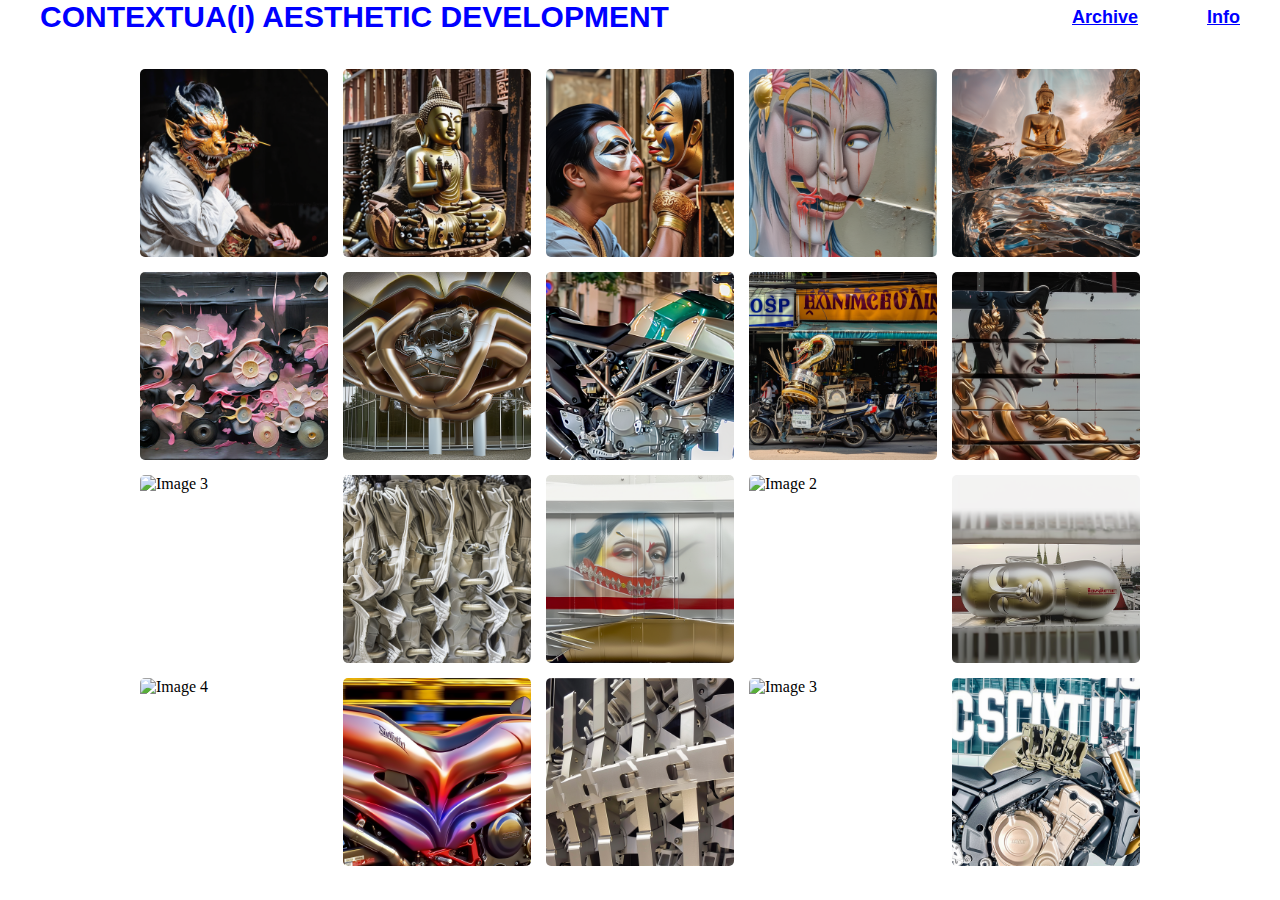
==== pages/B-database.html @ b6aa801c "new file:   assets/base.glb 	new file:   carousel.html 	new file:   css/data.css 	new file:   css/gl" ====
<!DOCTYPE html>
<html lang="en">
<head>
    <meta charset="UTF-8">
    <meta http-equiv="X-UA-Compatible" content="IE=Edge">
    <link rel="preconnect" href="https://fonts.googleapis.com">
    <link rel="preconnect" href="https://fonts.gstatic.com" crossorigin>
    <link rel="stylesheet" href="../css/data.css">
    <link rel="stylesheet" href="../css/topbar.css">
</head>
<body>
    <body>
        <div id="topbar-container"></div>
        <div class="container">
            <div class="content-wrapper">
                <div id="featured-photo" class="hidden"></div>
                <div class="photo-gallery">
                    <div class="column">
                        <div class="photo" data-text="1-GENERATION&#10;CITYXCITY">
                            <img src="../images/gen/B/B-01.png" alt="Image 1">
                            <div class="overlay"></div>
                        </div>
                        <div class="photo" data-text="1-GENERATION CITYXCITY">
                            <img src="../images/gen/B/B-02.png" alt="Image 2">
                            <div class="overlay"></div>
                        </div>
                        <div class="photo" data-text="1-GENERATION CITYXCITY">
                           <img src="../images/gen/B/B-03.png" alt="Image 3">
                           <div class="overlay"></div>
                        </div>
                        <div class="photo" data-text="1-GENERATION CITYXCITY">
                            <img src="../images/gen/B/B-04.png" alt="Image 4">
                            <div class="overlay"></div>
                        </div>
                        <div class="photo" data-text="1-GENERATION CITYXCITY">
                            <img src="../images/gen/B/B-05.png" alt="Image 1">
                            <div class="overlay"></div>
                        </div>
                        <div class="photo" data-text="1-GENERATION CITYXCITY">
                            <img src="../images/gen/B/B-06.png" alt="Image 2">
                            <div class="overlay"></div>
                        </div>
                        <div class="photo" data-text="2-GENERATION CITYXBRAND">
                           <img src="../images/gen/B/B-07.png" alt="Image 3">
                           <div class="overlay"></div>
                        </div>
                        <div class="photo" data-text="2-GENERATION CITYXBRAND">
                            <img src="../images/gen/B/B-08.png" alt="Image 4">
                            <div class="overlay"></div>
                        </div>
                        <div class="photo" data-text="2-GENERATION CITYXBRAND">
                            <img src="../images/gen/B/B-09.png" alt="Image 1">
                            <div class="overlay"></div>
                        </div>
                        <div class="photo" data-text="1-GENERATION CITYXCITY">
                            <img src="../images/gen/B/B-10.png" alt="Image 2">
                            <div class="overlay"></div>
                        </div>
                        <div class="photo" data-text="1-GENERATION CITYXCITY">
                           <img src="../images/gen/B/B-11.png" alt="Image 3">
                           <div class="overlay"></div>
                        </div>
                        <div class="photo" data-text="2-GENERATION CITYXBRAND">
                            <img src="../images/gen/B/B-12.png" alt="Image 4">
                            <div class="overlay"></div>
                        </div>
                        <div class="photo" data-text="2-GENERATION CITYXBRAND">
                            <img src="../images/gen/B/B-13.png" alt="Image 1">
                            <div class="overlay"></div>
                        </div>
                        <div class="photo" data-text="2-GENERATION CITYXBRAND">
                            <img src="../images/gen/B/B-14.png" alt="Image 2">
                            <div class="overlay"></div>
                        </div>
                        <div class="photo" data-text="2-GENERATION CITYXBRAND">
                           <img src="../images/gen/B/B-15.png" alt="Image 3">
                           <div class="overlay"></div>
                        </div>
                        <div class="photo" data-text="2-GENERATION CITYXBRAND">
                            <img src="../images/gen/B/B-16.png" alt="Image 4">
                            <div class="overlay"></div>
                        </div>
                        <div class="photo" data-text="2-GENERATION CITYXBRAND">
                            <img src="../images/gen/B/B-17.png" alt="Image 1">
                            <div class="overlay"></div>
                        </div>
                        <div class="photo" data-text="2-GENERATION CITYXBRAND">
                            <img src="../images/gen/B/B-18.png" alt="Image 2">
                            <div class="overlay"></div>
                        </div>
                        <div class="photo" data-text="2-GENERATION CITYXBRAND">
                           <img src="../images/gen/B/B-19.png" alt="Image 3">
                           <div class="overlay"></div>
                        </div>
                        <div class="photo" data-text="2-GENERATION CITYXBRAND">
                            <img src="../images/gen/B/B-20.png" alt="Image 4">
                            <div class="overlay"></div>
                        </div>
                    </div>
                </div>
                <div id="text-display"></div> 
        </div>
        </div>
        <script src="../js/data.js"></script>
        <script>
            fetch('topbar.html')
                .then(response => response.text())
                .then(data => {
                    document.getElementById('topbar-container').innerHTML = data;
                });
        </script>
    </body>
</html>
---- css/data.css ----
:root {
  --gap: 15px;
  --blue: #0000FF;
  --sub-header-font-family: 'Inter', sans-serif;
  --transition-time: 0.3s;
}

html, body {
  height: 100%;
  margin: 0;
  padding: 0;
  overflow: hidden;
}

body {
  display: flex;
  flex-direction: column;
}

* {
  padding: 0;
  margin: 0;
  box-sizing: border-box;
}


.container {
  flex: 1;
  display: flex;
  overflow: hidden;
}

.content-wrapper {
  display: flex;
  width: 100%;
  height: 100%;
  justify-content: center;
  align-items: center;
  transition: transform var(--transition-time) ease;
  position: relative;
}

/* 2. 縮小照片尺寸，5x4 置中矩陣 */
.photo-gallery {
  flex: 0 1 auto;
  overflow-y: auto;
  display: grid;
  grid-template-columns: repeat(5, 1fr);
  grid-template-rows: repeat(4, 1fr);
  gap: var(--gap);
  max-width: 1000px;
  margin: auto;
  transition: transform var(--transition-time) ease;
}

/* 3. 調整照片間距 */
.column {
  display: contents;
}

.photo {
  aspect-ratio: 1 / 1;
  width: 100%;
  height: 100%;
  overflow: hidden; /* 防止放大時溢出 */
  position: relative; /* 為絕對定位的子元素提供參考 */
  transition: filter var(--transition-time) ease;

}

.photo img {
  width: 100%;
  height: 100%;
  object-fit: cover;
  display: block;
  border-radius: 5px;
  transition: transform 0.5s ease; /* 添加過渡效果 */
  transition: mix-blend-mode var(--transition-time) ease;
}

.overlay {
  position: absolute;
  top: 0;
  left: 0;
  width: 100%;
  height: 100%;
  background-color: blueviolet;
  opacity: 0;
  mix-blend-mode: difference;
  transition: opacity var(--transition-time) ease;
}

.content-wrapper.show-featured .photo .overlay {
  opacity: 1;
}

#featured-photo {
  position: absolute;
  left: 2%;
  top: 50%;
  transform: translateY(-50%);
  width: 41.53%;
  height: auto;
  opacity: 0;
  transition: opacity var(--transition-time) ease;
  display: flex;
  justify-content: center;
  align-items: center;
  z-index: 5; /* 確保大圖在文字下方 */
}

#featured-photo img {
  max-width: 100%;
  max-height: 100%;
  object-fit: contain;
}

.content-wrapper.show-featured .photo-gallery {
  transform: translateX(41%); /* 調整這個值以適應左側大圖 */
  background-color: rgba(0, 0, 0, 0.1);
}

.content-wrapper.show-featured .photo img {
  mix-blend-mode: difference;
}

#featured-photo.show {
  opacity: 1;
}


/* 4. 文字樣式調整 */
#text-display {
  position: absolute;
  right: 20px;
  top: 50%;
  transform: translateY(-50%) rotate(180deg);
  writing-mode: vertical-rl;
  font-family: var(--sub-header-font-family);
  font-size: 24px;
  color: var(--blue);
  height: 80%;
  display: flex;
  align-items: center;
  white-space: pre-wrap;
  text-align: center;
  transition: all var(--transition-time) ease;
  z-index: 10;
}

.photo:hover img {
  transform: scale(1.25); /* 當 hover 時放大到 125% */
}

.content-wrapper.show-featured #text-display {
  font-size: 80px;
  color: rgb(0, 255, 34);
  mix-blend-mode: difference;

}

/* 響應式設計 */
@media (max-width: 1200px) {
  .photo-gallery {
    grid-template-columns: repeat(4, 1fr);
    grid-template-rows: repeat(5, 1fr);
  }
}

@media (max-width: 900px) {
  .photo-gallery {
    grid-template-columns: repeat(3, 1fr);
    grid-template-rows: repeat(7, 1fr);
  }
}

@media (max-width: 600px) {
  .photo-gallery {
    grid-template-columns: repeat(2, 1fr);
    grid-template-rows: repeat(10, 1fr);
  }
}

@media (max-width: 400px) {
  .photo-gallery {
    grid-template-columns: 1fr;
    grid-template-rows: repeat(20, 1fr);
  }
}
---- css/topbar.css ----
:root {
    --blue: #0000FF;
    --sub-header-font-family: 'Inter', sans-serif;
    --sub-header-font-weight: 600;
    --sub-header-font-size: 30px;
    --menu-link-font-family: 'Inter', sans-serif;
    --menu-link-font-weight: 600;
    --menu-link-font-size: 18px;
    --menu-link-text-decorationLine: underline;
    --heading-font-family: 'Inter', sans-serif;
    --heading-font-weight: 600;
    --heading-font-size: 80px;
    --mpargraphy-font-family: 'Inter', sans-serif;
    --mpargraphy-font-style: italic;
    --mpargraphy-font-weight: 500;
    --mpargraphy-font-size: 20px;
  }
  
.topbar {
    display: flex;
    flex-direction: row;
    justify-content: space-between;
    width: 100%;
    box-sizing: border-box;
    padding: 0px 40px;
    background-color: #fff; /* 确保背景色与内容区分开 */
    border-bottom: none; /* 添加边框线，区分导航栏 */
}

.frame-6 {
    display: flex;
    box-sizing: border-box;
}

.logo {
    overflow-wrap: break-word;
    font-family: var(--sub-header-font-family);
    font-weight: var(--sub-header-font-weight);
    font-size: var(--sub-header-font-size);
    color: var(--blue);
}

.menu {
    margin: 7px 0;
    display: flex;
    flex-direction: row;
    justify-content: space-between;
    width: 168px;
    height: fit-content;
    box-sizing: border-box;
}

.project, .info {
    display: flex;
    box-sizing: border-box;
}

.project-1, .info-1 {
    overflow-wrap: break-word;
    font-family: var(--menu-link-font-family);
    font-weight: var(--menu-link-font-weight);
    font-size: var(--menu-link-font-size);
    text-decoration-line: var(--menu-link-text-decorationLine);
    color: var(--blue);
}
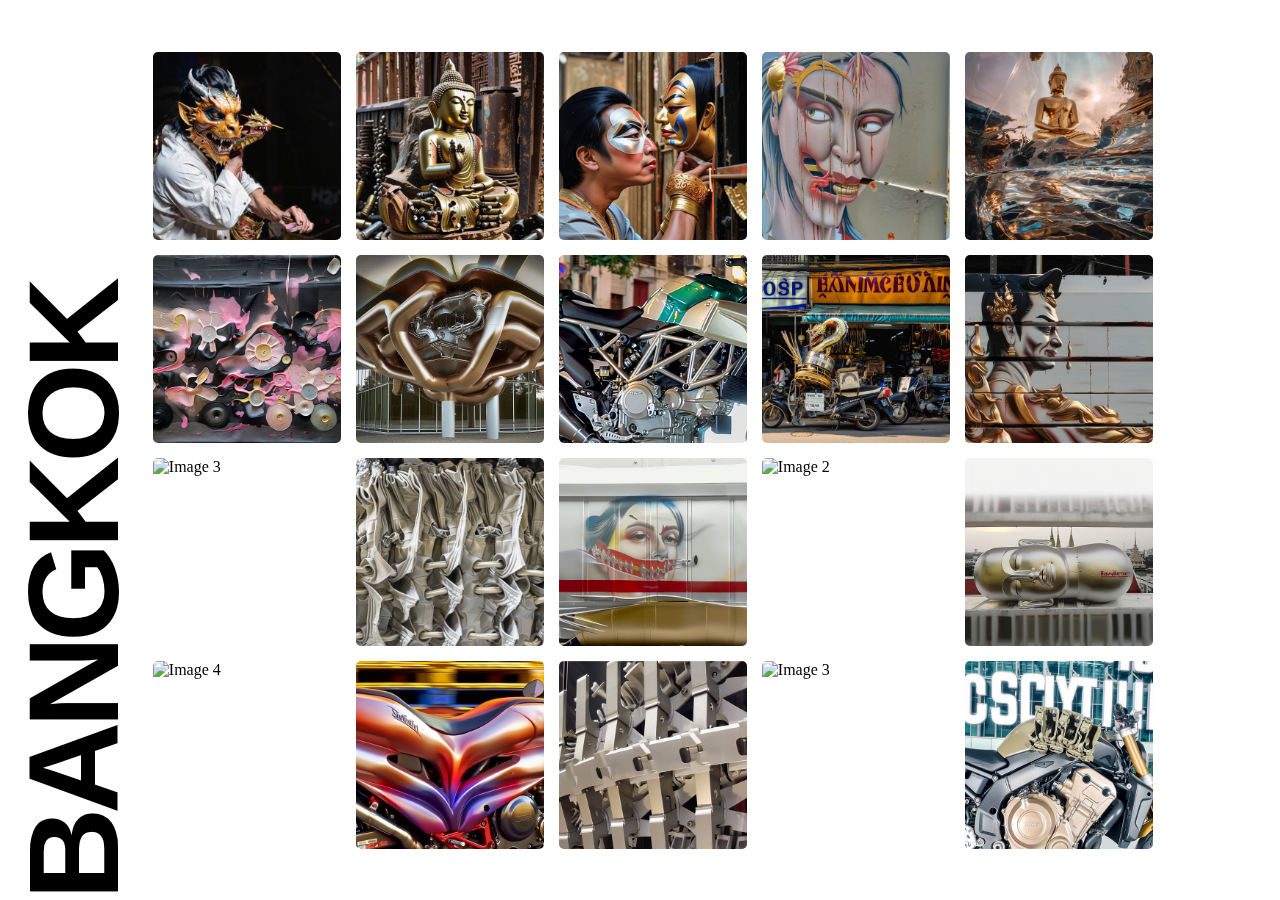
==== commit 49350fac: "k" ====
--- a/pages/B-database.html
+++ b/pages/B-database.html
@@ -3,111 +3,115 @@
 <head>
     <meta charset="UTF-8">
     <meta http-equiv="X-UA-Compatible" content="IE=Edge">
+    <title> BANGKOK </title>
     <link rel="preconnect" href="https://fonts.googleapis.com">
     <link rel="preconnect" href="https://fonts.gstatic.com" crossorigin>
     <link rel="stylesheet" href="../css/data.css">
-    <link rel="stylesheet" href="../css/topbar.css">
 </head>
 <body>
     <body>
-        <div id="topbar-container"></div>
-        <div class="container">
-            <div class="content-wrapper">
-                <div id="featured-photo" class="hidden"></div>
-                <div class="photo-gallery">
-                    <div class="column">
-                        <div class="photo" data-text="1-GENERATION&#10;CITYXCITY">
-                            <img src="../images/gen/B/B-01.png" alt="Image 1">
-                            <div class="overlay"></div>
+        <div class="page-container">
+            <div class="section upper-section">
+                <div class="container">
+                    <div class="city-background"><a href="../index.html">BANGKOK</a></div>
+                    <div class="content-wrapper">
+                        <div id="featured-photo" class="hidden"></div>
+                        <div class="photo-gallery">
+                            <div class="column">
+                                <div class="photo" data-text="1-GENERATION CITYXCITY_MAY.2024_SOURCE:INSTAGRAM">
+                                    <img src="../images/gen/B/B-01.png" alt="Image 1"/>
+                                    <div class="overlay"></div>
+                                </div>
+                                <div class="photo" data-text="1-GENERATION CITYXCITY_MAY.2024_SOURCE:INSTAGRAM">
+                                    <img src="../images/gen/B/B-02.png" alt="Image 2"/>
+                                    <div class="overlay"></div>
+                                </div>
+                                <div class="photo" data-text="1-GENERATION CITYXCITY_MAY.2024_SOURCE:INSTAGRAM">
+                                   <img src="../images/gen/B/B-03.png" alt="Image 3">
+                                   <div class="overlay"></div>
+                                </div>
+                                <div class="photo" data-text="1-GENERATION CITYXCITY_MAY.2024_SOURCE:INSTAGRAM">
+                                    <img src="../images/gen/B/B-04.png" alt="Image 4">
+                                    <div class="overlay"></div>
+                                </div>
+                                <div class="photo" data-text="1-GENERATION CITYXCITY_MAY.2024_SOURCE:INSTAGRAM">
+                                    <img src="../images/gen/B/B-05.png" alt="Image 1">
+                                    <div class="overlay"></div>
+                                </div>
+                                <div class="photo" data-text="1-GENERATION CITYXCITY_MAY.2024_SOURCE:INSTAGRAM">
+                                    <img src="../images/gen/B/B-06.png" alt="Image 2">
+                                    <div class="overlay"></div>
+                                </div>
+                                <div class="photo" data-text="2-GENERATION CITYXBRAND_MAY.2024_SOURCE:INSTAGRAM">
+                                   <img src="../images/gen/B/B-07.png" alt="Image 3">
+                                   <div class="overlay"></div>
+                                </div>
+                                <div class="photo" data-text="2-GENERATION CITYXBRAND_MAY.2024_SOURCE:INSTAGRAM">
+                                    <img src="../images/gen/B/B-08.png" alt="Image 4">
+                                    <div class="overlay"></div>
+                                </div>
+                                <div class="photo" data-text="2-GENERATION CITYXBRAND_MAY.2024_SOURCE:INSTAGRAM">
+                                    <img src="../images/gen/B/B-09.png" alt="Image 1">
+                                    <div class="overlay"></div>
+                                </div>
+                                <div class="photo" data-text="1-GENERATION CITYXCITY_MAY.2024_SOURCE:INSTAGRAM">
+                                    <img src="../images/gen/B/B-10.png" alt="Image 2">
+                                    <div class="overlay"></div>
+                                </div>
+                                <div class="photo" data-text="1-GENERATION CITYXCITY_MAY.2024_SOURCE:INSTAGRAM">
+                                   <img src="../images/gen/B/B-11.png" alt="Image 3">
+                                   <div class="overlay"></div>
+                                </div>
+                                <div class="photo" data-text="2-GENERATION CITYXBRAND_MAY.2024_SOURCE:INSTAGRAM">
+                                    <img src="../images/gen/B/B-12.png" alt="Image 4">
+                                    <div class="overlay"></div>
+                                </div>
+                                <div class="photo" data-text="2-GENERATION CITYXBRAND_MAY.2024_SOURCE:INSTAGRAM">
+                                    <img src="../images/gen/B/B-13.png" alt="Image 1">
+                                    <div class="overlay"></div>
+                                </div>
+                                <div class="photo" data-text="2-GENERATION CITYXBRAND_MAY.2024_SOURCE:INSTAGRAM">
+                                    <img src="../images/gen/B/B-14.png" alt="Image 2">
+                                    <div class="overlay"></div>
+                                </div>
+                                <div class="photo" data-text="2-GENERATION CITYXBRAND_MAY.2024_SOURCE:INSTAGRAM">
+                                   <img src="../images/gen/B/B-15.png" alt="Image 3">
+                                   <div class="overlay"></div>
+                                </div>
+                                <div class="photo" data-text="2-GENERATION CITYXBRAND_MAY.2024_SOURCE:INSTAGRAM">
+                                    <img src="../images/gen/B/B-16.png" alt="Image 4">
+                                    <div class="overlay"></div>
+                                </div>
+                                <div class="photo" data-text="2-GENERATION CITYXBRAND_MAY.2024_SOURCE:INSTAGRAM">
+                                    <img src="../images/gen/B/B-17.png" alt="Image 1">
+                                    <div class="overlay"></div>
+                                </div>
+                                <div class="photo" data-text="2-GENERATION CITYXBRAND_MAY.2024_SOURCE:INSTAGRAM">
+                                    <img src="../images/gen/B/B-18.png" alt="Image 2">
+                                    <div class="overlay"></div>
+                                </div>
+                                <div class="photo" data-text="2-GENERATION CITYXBRAND_MAY.2024_SOURCE:INSTAGRAM">
+                                   <img src="../images/gen/B/B-19.png" alt="Image 3">
+                                   <div class="overlay"></div>
+                                </div>
+                                <div class="photo" data-text="2-GENERATION CITYXBRAND_MAY.2024_SOURCE:INSTAGRAM">
+                                    <img src="../images/gen/B/B-20.png" alt="Image 4">
+                                    <div class="overlay"></div>
+                                </div>
+                            </div>
                         </div>
-                        <div class="photo" data-text="1-GENERATION CITYXCITY">
-                            <img src="../images/gen/B/B-02.png" alt="Image 2">
-                            <div class="overlay"></div>
-                        </div>
-                        <div class="photo" data-text="1-GENERATION CITYXCITY">
-                           <img src="../images/gen/B/B-03.png" alt="Image 3">
-                           <div class="overlay"></div>
-                        </div>
-                        <div class="photo" data-text="1-GENERATION CITYXCITY">
-                            <img src="../images/gen/B/B-04.png" alt="Image 4">
-                            <div class="overlay"></div>
-                        </div>
-                        <div class="photo" data-text="1-GENERATION CITYXCITY">
-                            <img src="../images/gen/B/B-05.png" alt="Image 1">
-                            <div class="overlay"></div>
-                        </div>
-                        <div class="photo" data-text="1-GENERATION CITYXCITY">
-                            <img src="../images/gen/B/B-06.png" alt="Image 2">
-                            <div class="overlay"></div>
-                        </div>
-                        <div class="photo" data-text="2-GENERATION CITYXBRAND">
-                           <img src="../images/gen/B/B-07.png" alt="Image 3">
-                           <div class="overlay"></div>
-                        </div>
-                        <div class="photo" data-text="2-GENERATION CITYXBRAND">
-                            <img src="../images/gen/B/B-08.png" alt="Image 4">
-                            <div class="overlay"></div>
-                        </div>
-                        <div class="photo" data-text="2-GENERATION CITYXBRAND">
-                            <img src="../images/gen/B/B-09.png" alt="Image 1">
-                            <div class="overlay"></div>
-                        </div>
-                        <div class="photo" data-text="1-GENERATION CITYXCITY">
-                            <img src="../images/gen/B/B-10.png" alt="Image 2">
-                            <div class="overlay"></div>
-                        </div>
-                        <div class="photo" data-text="1-GENERATION CITYXCITY">
-                           <img src="../images/gen/B/B-11.png" alt="Image 3">
-                           <div class="overlay"></div>
-                        </div>
-                        <div class="photo" data-text="2-GENERATION CITYXBRAND">
-                            <img src="../images/gen/B/B-12.png" alt="Image 4">
-                            <div class="overlay"></div>
-                        </div>
-                        <div class="photo" data-text="2-GENERATION CITYXBRAND">
-                            <img src="../images/gen/B/B-13.png" alt="Image 1">
-                            <div class="overlay"></div>
-                        </div>
-                        <div class="photo" data-text="2-GENERATION CITYXBRAND">
-                            <img src="../images/gen/B/B-14.png" alt="Image 2">
-                            <div class="overlay"></div>
-                        </div>
-                        <div class="photo" data-text="2-GENERATION CITYXBRAND">
-                           <img src="../images/gen/B/B-15.png" alt="Image 3">
-                           <div class="overlay"></div>
-                        </div>
-                        <div class="photo" data-text="2-GENERATION CITYXBRAND">
-                            <img src="../images/gen/B/B-16.png" alt="Image 4">
-                            <div class="overlay"></div>
-                        </div>
-                        <div class="photo" data-text="2-GENERATION CITYXBRAND">
-                            <img src="../images/gen/B/B-17.png" alt="Image 1">
-                            <div class="overlay"></div>
-                        </div>
-                        <div class="photo" data-text="2-GENERATION CITYXBRAND">
-                            <img src="../images/gen/B/B-18.png" alt="Image 2">
-                            <div class="overlay"></div>
-                        </div>
-                        <div class="photo" data-text="2-GENERATION CITYXBRAND">
-                           <img src="../images/gen/B/B-19.png" alt="Image 3">
-                           <div class="overlay"></div>
-                        </div>
-                        <div class="photo" data-text="2-GENERATION CITYXBRAND">
-                            <img src="../images/gen/B/B-20.png" alt="Image 4">
-                            <div class="overlay"></div>
-                        </div>
+                        <div id="text-display"></div>  
                     </div>
                 </div>
-                <div id="text-display"></div> 
-        </div>
+            </div>
+            <div class="section lower-section">
+                <div class="projectdetail">3-GENERATION BANGKOK GROUNDUP PROJECT</div>
+                <div class="container">
+                    <img src="../images/gen/B/ComfyUI_03416_.png" alt="Featured image" class="featured-image">
+                </div>
+            </div>
         </div>
         <script src="../js/data.js"></script>
-        <script>
-            fetch('topbar.html')
-                .then(response => response.text())
-                .then(data => {
-                    document.getElementById('topbar-container').innerHTML = data;
-                });
-        </script>
+        <script src="../js/scroll-behavior.js"></script>
     </body>
 </html>
--- a/css/data.css
+++ b/css/data.css
@@ -12,6 +12,19 @@
   overflow: hidden;
 }
 
+.page-container {
+  height: 200vh;
+  overflow-y: auto;
+  scroll-snap-type: y mandatory;
+}
+
+.section {
+  height: 100vh;
+  width: 100%;
+  scroll-snap-align: start;
+}
+
+
 body {
   display: flex;
   flex-direction: column;
@@ -23,21 +36,17 @@
   box-sizing: border-box;
 }
 
-
 .container {
-  flex: 1;
-  display: flex;
+  height: 100%;
+  position: relative;
   overflow: hidden;
 }
 
 .content-wrapper {
-  display: flex;
-  width: 100%;
-  height: 100%;
+  height: 100%;
+  display: flex;
+  flex-direction: column;
   justify-content: center;
-  align-items: center;
-  transition: transform var(--transition-time) ease;
-  position: relative;
 }
 
 /* 2. 縮小照片尺寸，5x4 置中矩陣 */
@@ -96,10 +105,10 @@
 
 #featured-photo {
   position: absolute;
-  left: 2%;
+  left: 10.5%;
   top: 50%;
   transform: translateY(-50%);
-  width: 41.53%;
+  width: 35%;
   height: auto;
   opacity: 0;
   transition: opacity var(--transition-time) ease;
@@ -138,7 +147,7 @@
   writing-mode: vertical-rl;
   font-family: var(--sub-header-font-family);
   font-size: 24px;
-  color: var(--blue);
+  color: rgb(0, 0, 255);
   height: 80%;
   display: flex;
   align-items: center;
@@ -153,12 +162,77 @@
 }
 
 .content-wrapper.show-featured #text-display {
-  font-size: 80px;
+  font-size: 24px;
   color: rgb(0, 255, 34);
   mix-blend-mode: difference;
 
 }
 
+.city-background {
+  position: absolute;
+  left: 0;
+  bottom: 0; /* 从底部开始 */
+  transform-origin: left bottom; /* 改变变换原点 */
+  transform: rotate(-90deg) translateY(100%);
+  font-size: 10vw; /* 调整字体大小 */
+  font-weight: bold;
+  color: #000000;
+  white-space: nowrap;
+  z-index: -1;
+  pointer-events: none;
+  font-family: var(--sub-header-font-family);
+  letter-spacing: -0.05em;
+}
+
+.city-background a {
+  color: inherit;
+  text-decoration: none;
+  pointer-events: auto;
+}
+
+.city-background a:hover {
+  color: var(--blue);
+}
+
+/* Adjust the content wrapper to make space for the background text */
+.content-wrapper {
+  margin-left: 2vw;  /* Adjust this value as needed */
+}
+
+.lower-section {
+  display: flex;
+  justify-content: center;
+  align-items: center;
+  background-color: #ffffff;
+  position: relative;
+  overflow: hidden;
+}
+
+.lower-section .container {
+  width: 100%;
+  height: 100%;
+  position: relative;
+}
+
+.lower-section .featured-image {
+  max-width: 80%;
+  max-height: 80%;
+  object-fit: contain;
+  position: relative;
+  z-index: 2;
+}
+
+/* Responsive adjustments */
+@media (max-width: 768px) {
+  .city-background {
+    font-size: 30vw;  /* Larger text on smaller screens */
+  }
+  
+  .content-wrapper {
+    margin-left: 1vw;  /* Less margin on smaller screens */
+  }
+}
+
 /* 響應式設計 */
 @media (max-width: 1200px) {
   .photo-gallery {
